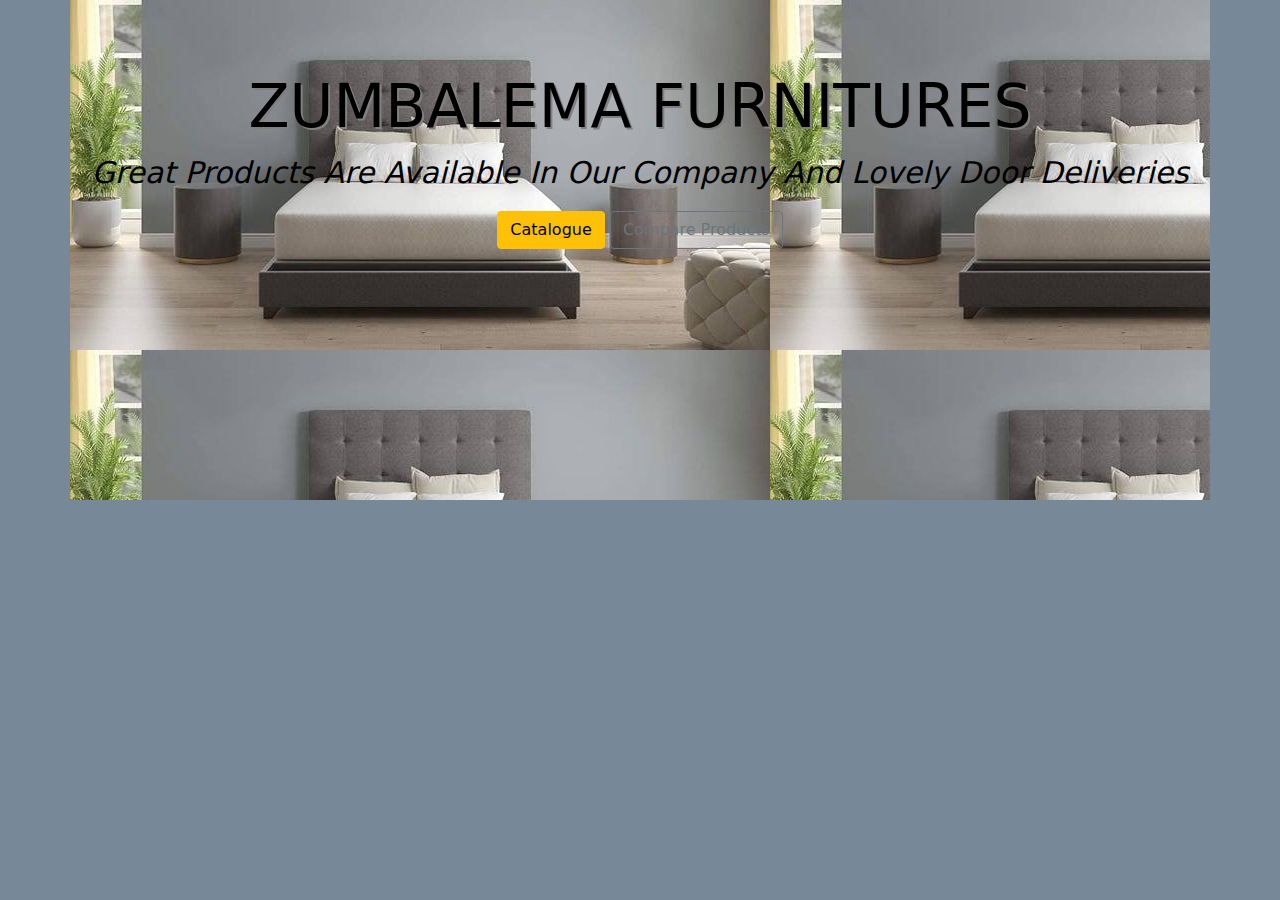
==== gallery.html @ 356736bc "Committing the buttons in gallery.html" ====
<!DOCTYPE html>
<html lang="en">
<head>
    <meta charset="UTF-8">
    <meta http-equiv="X-UA-Compatible" content="IE=edge">
    <meta name="viewport" content="width=device-width, initial-scale=1.0">
    <title>Purchases</title>
    <link rel="stylesheet" href="./css/bootstrap.min.css">
    <link rel="stylesheet" href="./css/styles.css">
</head>
<body>
    <!-- The navigation section  -->
    <div class="container firstBanner"> <br> <br>
        <h3>ZUMBALEMA FURNITURES</h3>
        <p>Great Products are available in our Company and lovely door deliveries</p>
        <a href="" class="btn btn-warning">Catalogue</a>
        <a href="" class="btn btn-outline-secondary">Compare Products</a>
    </div>
    <!-- Committing the buttons in gallery.html  -->

























    <script src="./js/bootstrap.bundle.min.js"></script>
    
</body>
</html>
---- css/styles.css ----
*{
    margin: 0;
    padding: 0;
    box-sizing: border-box;
}

body{
    background-color: lightslategray;
}

.container label{
    font-family: Cambria, Cochin, Georgia, Times, 'Times New Roman', serif;
    font-size: 30px;
    color: white;
    margin-right: 40px;
    text-shadow: 2px 2px blue;
}
/* The company logo section  */
.container img{
    width: 35px;
    height: 45px;
    margin-right: 100px;
}

/* The banner section  */
.firstBanner{
    text-align: center;
    background-image: url(../img/images\ -\ 2022-04-26T034838.396.jpeg);
    min-height: 500px;
    width: 100%;
    max-height: 680px;  
     
}

.firstBanner h3{
    font-size: 60px;
    color: black;
    margin-top: 2%; 
    text-shadow: 2px 2px grey;   
}
.firstBanner p{
    font-size: 30px;
    color: black;
    text-transform: capitalize;
    font-style: italic;
}

.container-fluid h3,p{
    color: black;
}
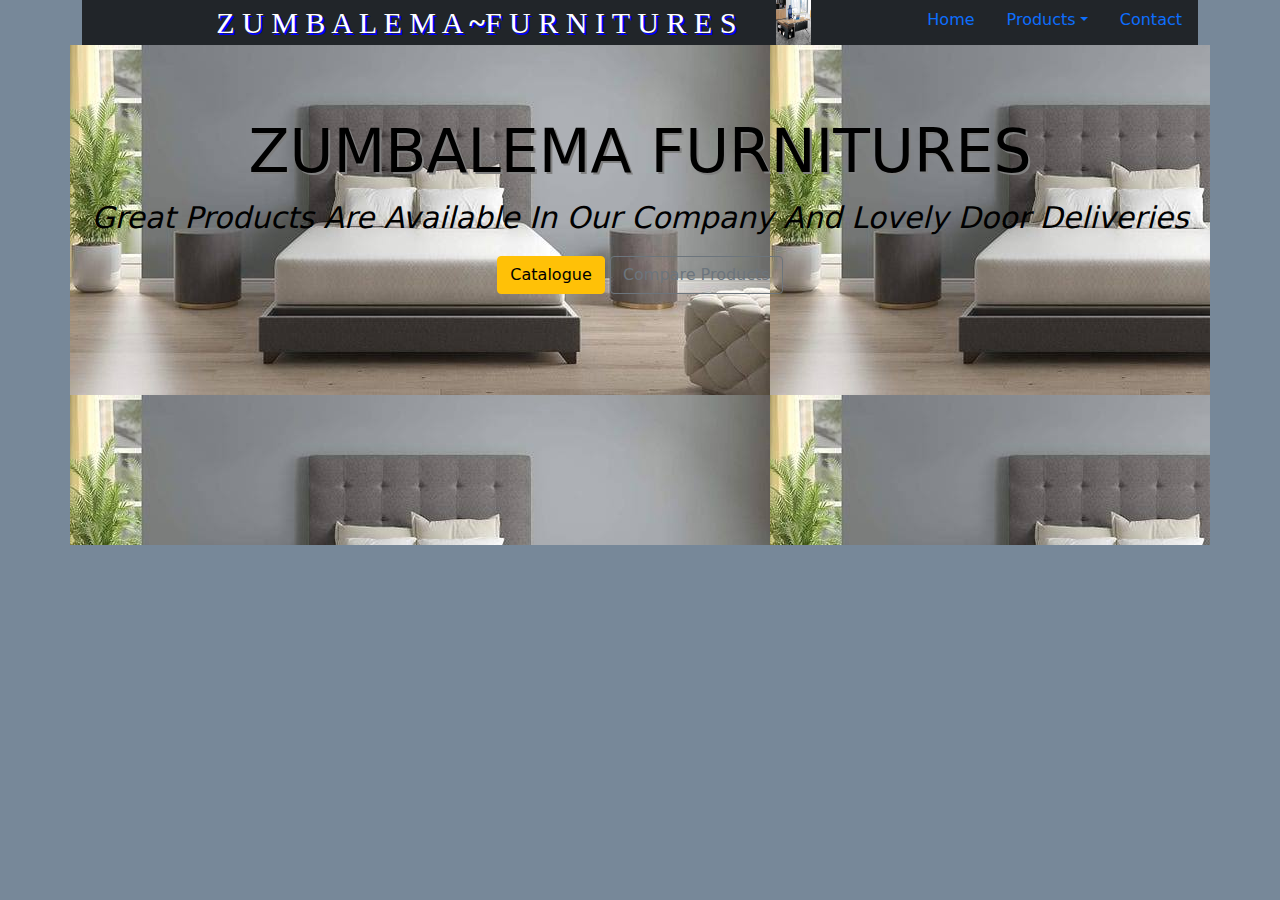
==== commit 9b80e028: "Done with the nav bar and banner" ====
--- a/gallery.html
+++ b/gallery.html
@@ -10,6 +10,28 @@
 </head>
 <body>
     <!-- The navigation section  -->
+    <div class="container">
+        <ul class="nav nav-pills justify-content-end bg-dark">
+        <label for="">Z U M B A L E M A <b>~</b>F U R N I T U R E S</label>
+        <img src="./img/images - 2022-04-26T035733.869(1).jpeg" alt="">
+            <li class="nav-item"><a href="./index.html" class="nav-link">Home</a></li> 
+            <li class="nav-item"><a href="" class="nav-link dropdown-toggle" data-bs-toggle="dropdown">Products</a>
+            <ul class="dropdown-menu bg-dark">
+                <li class="dropdown-item"><a href="" class="nav-link">Office Furnitures</a></li>
+                <li class="dropdown-item"><a href="" class="nav-link">Parlour Furnitures</a></li>
+                <li class="dropdown-item"><a href="" class="nav-link">Outdoor Furitures</a></li>
+            </ul>
+            </li>
+            <li><a href="" class="nav-link">Contact</a></li>
+
+        </ul>
+    </div>
+
+
+
+
+
+    <!-- The banner section  -->
     <div class="container firstBanner"> <br> <br>
         <h3>ZUMBALEMA FURNITURES</h3>
         <p>Great Products are available in our Company and lovely door deliveries</p>
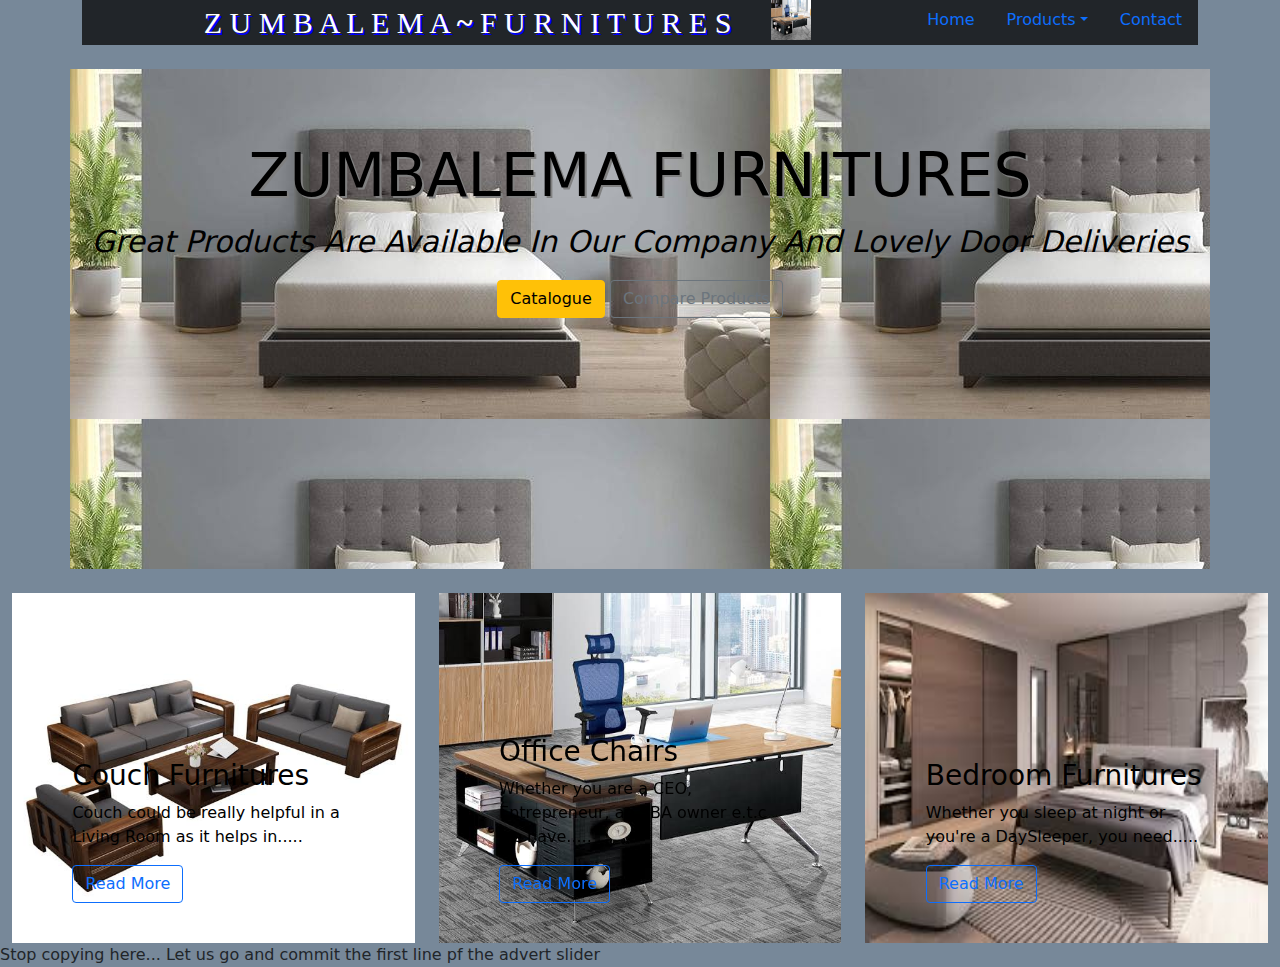
==== commit 71a14d2c: "The first line of the slider advert completed" ====
--- a/gallery.html
+++ b/gallery.html
@@ -6,13 +6,13 @@
     <meta name="viewport" content="width=device-width, initial-scale=1.0">
     <title>Purchases</title>
     <link rel="stylesheet" href="./css/bootstrap.min.css">
-    <link rel="stylesheet" href="./css/styles.css">
+    <link rel="stylesheet" href="./css/gallery.css">
 </head>
 <body>
     <!-- The navigation section  -->
     <div class="container">
         <ul class="nav nav-pills justify-content-end bg-dark">
-        <label for="">Z U M B A L E M A <b>~</b>F U R N I T U R E S</label>
+        <label for="">Z U M B A L E M A <b>~</b> F U R N I T U R E S</label>
         <img src="./img/images - 2022-04-26T035733.869(1).jpeg" alt="">
             <li class="nav-item"><a href="./index.html" class="nav-link">Home</a></li> 
             <li class="nav-item"><a href="" class="nav-link dropdown-toggle" data-bs-toggle="dropdown">Products</a>
@@ -25,23 +25,130 @@
             <li><a href="" class="nav-link">Contact</a></li>
 
         </ul>
-    </div>
+    </div> <br>
 
 
 
 
 
     <!-- The banner section  -->
-    <div class="container firstBanner"> <br> <br>
+    <div class="container fBanner"> <br> <br>
         <h3>ZUMBALEMA FURNITURES</h3>
         <p>Great Products are available in our Company and lovely door deliveries</p>
         <a href="" class="btn btn-warning">Catalogue</a>
         <a href="" class="btn btn-outline-secondary">Compare Products</a>
-    </div>
+    </div> <br>
     <!-- Committing the buttons in gallery.html  -->
 
+    <!-- The 3 column slide for advert  -->
 
+    <div class="container-fluid">
+        <div class="row">
+            <div class="col-md-4 col-sm-4 col-lg-4 col-xs-4">
+                <!-- Making a slider for the ads  -->
+                <div id="myCarousel" class="slide carousel" data-bs-ride="carousel">
+                    <div class="carousel-inner">
+                        <div class="carousel-item active">
+                            <!-- image one for slider  -->
+                            <img src="./img/images - 2022-04-26T034944.000.jpeg" class="bd-placeholder-img" alt="First" 
+                            width="100%" height="350px">
+                            <div class="container">
+                                <!-- The purpose of the carousel-caption is to put our text inside the slider rather than under it  -->
+                                <div class="carousel-caption text-start">
+                                    <h3>Couch Furnitures</h3>
+                                    <p>Couch could be really helpful in a Living Room as it helps in.....</p>
+                                    <button class="btn btn-outline-primary">Read More</button>
+                                </div>
+                            </div>
+                        </div>
+                        <div class="carousel-item">
+                            <!-- image one for slider  -->
+                            <img src="./img/images - 2022-04-26T035121.720.jpeg" class="bd-placeholder-img" alt="First" 
+                            width="100%" height="350px">
+                            <div class="container">
+                                <!-- The purpose of the carousel-caption is to put our text inside the slider rather than under it  -->
+                                <div class="carousel-caption text-end">
+                                    <h3>Couch Furnitures</h3>
+                                    <p>Couch could be really helpful in a Living Room as it helps in.....</p>
+                                    <button class="btn btn-outline-primary">Read More</button>
+                                </div>
+                            </div>
+                        </div>
 
+                    </div>
+                </div>
+            </div>
+            <div class="col-md-4 col-sm-4 col-lg-4 col-xs-4">
+                <!-- Making a slider for the ads  -->
+                <div id="myCarousel" class="slide carousel" data-bs-ride="carousel">
+                    <div class="carousel-inner">
+                        <div class="carousel-item active">
+                            <!-- image one for slider  -->
+                            <img src="./img/images - 2022-04-26T035733.869(1).jpeg" class="bd-placeholder-img" alt="First" 
+                            width="100%" height="350px">
+                            <div class="container">
+                                <!-- The purpose of the carousel-caption is to put our text inside the slider rather than under it  -->
+                                <div class="carousel-caption text-start">
+                                    <h3>Office Chairs</h3>
+                                    <p>Whether you are a CEO, Entrepreneur, an SBA owner e.t.c we have.....</p>
+                                    <button class="btn btn-outline-primary">Read More</button>
+                                </div>
+                            </div>
+                        </div>
+                        <div class="carousel-item">
+                            <!-- image one for slider  -->
+                            <img src="./img/photo-1526887593587-a307ea5d46b4.jpeg" class="bd-placeholder-img" alt="First" 
+                            width="100%" height="350px">
+                            <div class="container">
+                                <!-- The purpose of the carousel-caption is to put our text inside the slider rather than under it  -->
+                                <div class="carousel-caption text-end">
+                                    <h3>Office Chairs</h3>
+                                    <p>Whether you are a CEO, Entrepreneur, an SBA owner e.t.c we have.....</p>
+                                    <button class="btn btn-outline-primary">Read More</button>
+                                </div>
+                            </div>
+                        </div>
+
+                    </div>
+                </div>
+            </div>
+            <div class="col-md-4 col-sm-4 col-lg-4 col-xs-4">
+                <!-- Making a slider for the ads  -->
+                <div id="myCarousel" class="slide carousel" data-bs-ride="carousel">
+                    <div class="carousel-inner">
+                        <div class="carousel-item active">
+                            <!-- image one for slider  -->
+                            <img src="./img/images - 2022-04-26T034847.480.jpeg" class="bd-placeholder-img" alt="First" 
+                            width="100%" height="350px">
+                            <div class="container">
+                                <!-- The purpose of the carousel-caption is to put our text inside the slider rather than under it  -->
+                                <div class="carousel-caption text-start">
+                                    <h3>Bedroom Furnitures</h3>
+                                    <p>Whether you sleep at night or you're a DaySleeper, you need.....</p>
+                                    <button class="btn btn-outline-primary">Read More</button>
+                                </div>
+                            </div>
+                        </div>
+                        <div class="carousel-item">
+                            <!-- image one for slider  -->
+                            <img src="./img/images - 2022-04-26T035216.268.jpeg" class="bd-placeholder-img" alt="First" 
+                            width="100%" height="350px">
+                            <div class="container">
+                                <!-- The purpose of the carousel-caption is to put our text inside the slider rather than under it  -->
+                                <div class="carousel-caption text-end">
+                                    <h3>Bedroom Furnitures</h3>
+                                    <p>Whether you sleep at night or you're a DaySleeper, you need.....</p>
+                                    <button class="btn btn-outline-primary">Read More</button>
+                                </div>
+                            </div>
+                        </div>
+                    </div>
+                </div>
+            </div>
+            Stop copying here... Let us go and commit the first line pf the advert slider
+
+        </div>
+    </div>
 
 
 
--- a/css/gallery.css
+++ b/css/gallery.css
@@ -0,0 +1,53 @@
+*{
+    padding: 0;
+    margin: 0;
+    box-sizing: border-box;
+}
+body{
+    background-color: lightslategray ;
+}
+/* Styling the Company name  */
+
+.container label{
+    font-family: Cambria, Cochin, Georgia, Times, 'Times New Roman', serif;
+    font-size: 30px;
+    color: white;
+    margin-right: 40px;
+    text-shadow: 2px 2px blue;
+}
+
+/* The Company logo section  */
+.container img{
+    width: 40px;
+    height: 40px;
+    margin-right: 100px;
+}
+
+
+/* The second banner section in gallery  */
+
+.fBanner{
+    text-align: center;
+    background-image: url(../img/images\ -\ 2022-04-26T034838.396.jpeg);
+    min-height: 500px;
+    width: 100%;
+    max-height: 680px;
+    min-height: 500px;
+    width: 100%;
+}
+
+.fBanner h3{
+    font-size: 60px;
+    color: black;
+    margin-top: 2%;
+    text-shadow: 2px 2px grey;
+}
+.fBanner p{
+    font-size: 30px;
+    color: black;
+    text-transform: capitalize;
+    font-style: italic;
+}
+.container-fluid h3, p{
+    color: black;
+}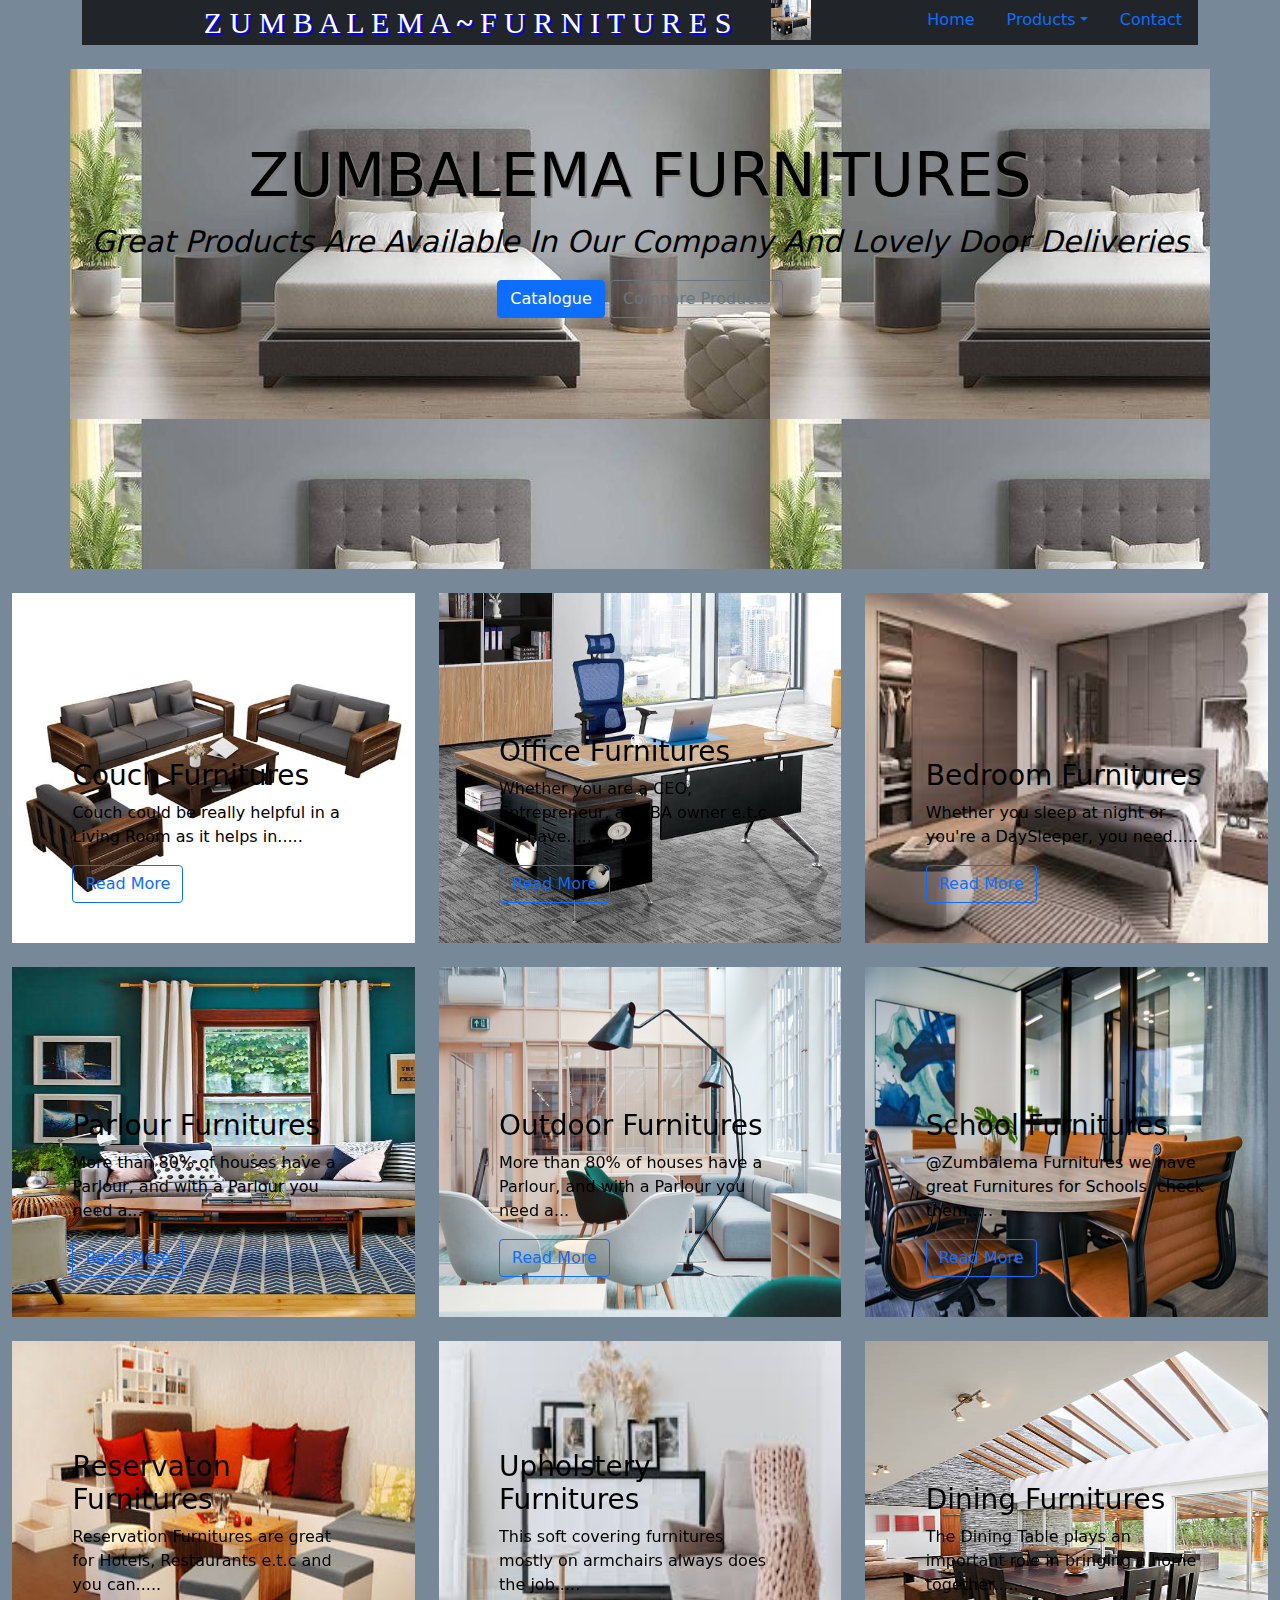
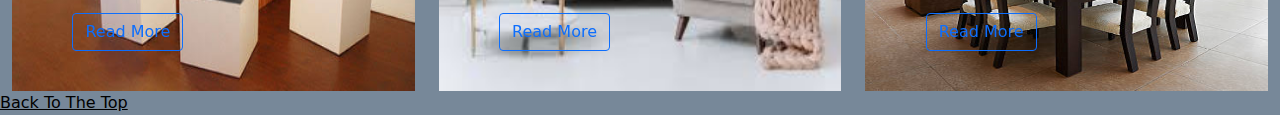
==== commit 64b6c730: "All the three 3 column sliders completed" ====
--- a/gallery.html
+++ b/gallery.html
@@ -1,5 +1,6 @@
 <!DOCTYPE html>
 <html lang="en">
+
 <head>
     <meta charset="UTF-8">
     <meta http-equiv="X-UA-Compatible" content="IE=edge">
@@ -8,19 +9,20 @@
     <link rel="stylesheet" href="./css/bootstrap.min.css">
     <link rel="stylesheet" href="./css/gallery.css">
 </head>
+
 <body>
     <!-- The navigation section  -->
     <div class="container">
         <ul class="nav nav-pills justify-content-end bg-dark">
-        <label for="">Z U M B A L E M A <b>~</b> F U R N I T U R E S</label>
-        <img src="./img/images - 2022-04-26T035733.869(1).jpeg" alt="">
-            <li class="nav-item"><a href="./index.html" class="nav-link">Home</a></li> 
+            <label for="">Z U M B A L E M A <b>~</b> F U R N I T U R E S</label>
+            <img src="./img/images - 2022-04-26T035733.869(1).jpeg" alt="">
+            <li class="nav-item"><a href="./index.html" class="nav-link">Home</a></li>
             <li class="nav-item"><a href="" class="nav-link dropdown-toggle" data-bs-toggle="dropdown">Products</a>
-            <ul class="dropdown-menu bg-dark">
-                <li class="dropdown-item"><a href="" class="nav-link">Office Furnitures</a></li>
-                <li class="dropdown-item"><a href="" class="nav-link">Parlour Furnitures</a></li>
-                <li class="dropdown-item"><a href="" class="nav-link">Outdoor Furitures</a></li>
-            </ul>
+                <ul class="dropdown-menu bg-dark">
+                    <li class="dropdown-item"><a href="./gallery.html" class="nav-link">Office Furnitures</a></li>
+                    <li class="dropdown-item"><a href="./gallery.html" class="nav-link">Parlour Furnitures</a></li>
+                    <li class="dropdown-item"><a href="./gallery.html" class="nav-link">Outdoor Furitures</a></li>
+                </ul>
             </li>
             <li><a href="" class="nav-link">Contact</a></li>
 
@@ -35,12 +37,12 @@
     <div class="container fBanner"> <br> <br>
         <h3>ZUMBALEMA FURNITURES</h3>
         <p>Great Products are available in our Company and lovely door deliveries</p>
-        <a href="" class="btn btn-warning">Catalogue</a>
+        <a href="" class="btn btn-primary">Catalogue</a>
         <a href="" class="btn btn-outline-secondary">Compare Products</a>
     </div> <br>
     <!-- Committing the buttons in gallery.html  -->
 
-    <!-- The 3 column slide for advert  -->
+    <!-- The first line slider. The 3 column slider for advert  -->
 
     <div class="container-fluid">
         <div class="row">
@@ -50,8 +52,8 @@
                     <div class="carousel-inner">
                         <div class="carousel-item active">
                             <!-- image one for slider  -->
-                            <img src="./img/images - 2022-04-26T034944.000.jpeg" class="bd-placeholder-img" alt="First" 
-                            width="100%" height="350px">
+                            <img src="./img/images - 2022-04-26T034944.000.jpeg" class="bd-placeholder-img" alt="First"
+                                width="100%" height="350px">
                             <div class="container">
                                 <!-- The purpose of the carousel-caption is to put our text inside the slider rather than under it  -->
                                 <div class="carousel-caption text-start">
@@ -62,9 +64,9 @@
                             </div>
                         </div>
                         <div class="carousel-item">
-                            <!-- image one for slider  -->
-                            <img src="./img/images - 2022-04-26T035121.720.jpeg" class="bd-placeholder-img" alt="First" 
-                            width="100%" height="350px">
+                            <!-- image two for slider  -->
+                            <img src="./img/images - 2022-04-26T035121.720.jpeg" class="bd-placeholder-img" alt="First"
+                                width="100%" height="350px">
                             <div class="container">
                                 <!-- The purpose of the carousel-caption is to put our text inside the slider rather than under it  -->
                                 <div class="carousel-caption text-end">
@@ -84,12 +86,12 @@
                     <div class="carousel-inner">
                         <div class="carousel-item active">
                             <!-- image one for slider  -->
-                            <img src="./img/images - 2022-04-26T035733.869(1).jpeg" class="bd-placeholder-img" alt="First" 
-                            width="100%" height="350px">
-                            <div class="container">
-                                <!-- The purpose of the carousel-caption is to put our text inside the slider rather than under it  -->
-                                <div class="carousel-caption text-start">
-                                    <h3>Office Chairs</h3>
+                            <img src="./img/images - 2022-04-26T035733.869(1).jpeg" class="bd-placeholder-img"
+                                alt="First" width="100%" height="350px">
+                            <div class="container">
+                                <!-- The purpose of the carousel-caption is to put our text inside the slider rather than under it  -->
+                                <div class="carousel-caption text-start">
+                                    <h3>Office Furnitures</h3>
                                     <p>Whether you are a CEO, Entrepreneur, an SBA owner e.t.c we have.....</p>
                                     <button class="btn btn-outline-primary">Read More</button>
                                 </div>
@@ -97,12 +99,12 @@
                         </div>
                         <div class="carousel-item">
                             <!-- image one for slider  -->
-                            <img src="./img/photo-1526887593587-a307ea5d46b4.jpeg" class="bd-placeholder-img" alt="First" 
-                            width="100%" height="350px">
-                            <div class="container">
-                                <!-- The purpose of the carousel-caption is to put our text inside the slider rather than under it  -->
-                                <div class="carousel-caption text-end">
-                                    <h3>Office Chairs</h3>
+                            <img src="./img/photo-1526887593587-a307ea5d46b4.jpeg" class="bd-placeholder-img"
+                                alt="First" width="100%" height="350px">
+                            <div class="container">
+                                <!-- The purpose of the carousel-caption is to put our text inside the slider rather than under it  -->
+                                <div class="carousel-caption text-end">
+                                    <h3>Office Furnitures</h3>
                                     <p>Whether you are a CEO, Entrepreneur, an SBA owner e.t.c we have.....</p>
                                     <button class="btn btn-outline-primary">Read More</button>
                                 </div>
@@ -118,8 +120,8 @@
                     <div class="carousel-inner">
                         <div class="carousel-item active">
                             <!-- image one for slider  -->
-                            <img src="./img/images - 2022-04-26T034847.480.jpeg" class="bd-placeholder-img" alt="First" 
-                            width="100%" height="350px">
+                            <img src="./img/images - 2022-04-26T034847.480.jpeg" class="bd-placeholder-img" alt="First"
+                                width="100%" height="350px">
                             <div class="container">
                                 <!-- The purpose of the carousel-caption is to put our text inside the slider rather than under it  -->
                                 <div class="carousel-caption text-start">
@@ -130,9 +132,9 @@
                             </div>
                         </div>
                         <div class="carousel-item">
-                            <!-- image one for slider  -->
-                            <img src="./img/images - 2022-04-26T035216.268.jpeg" class="bd-placeholder-img" alt="First" 
-                            width="100%" height="350px">
+                            <!-- image two for slider  -->
+                            <img src="./img/images - 2022-04-26T035216.268.jpeg" class="bd-placeholder-img" alt="First"
+                                width="100%" height="350px">
                             <div class="container">
                                 <!-- The purpose of the carousel-caption is to put our text inside the slider rather than under it  -->
                                 <div class="carousel-caption text-end">
@@ -145,11 +147,227 @@
                     </div>
                 </div>
             </div>
-            Stop copying here... Let us go and commit the first line pf the advert slider
+            <!-- Stop copying here... Let us go and commit the first line pf the advert slider -->
+
+        </div>
+    </div> <br>
+
+    <!-- The second line slider. The 3 column slider for advert -->
+
+    <div class="container-fluid">
+        <div class="row">
+            <div class="col-md-4 col-sm-4 col-lg-4 col-xs-4">
+                <!-- Making a slider for the ads  -->
+                <div id="myCarousel" class="slide carousel" data-bs-ride="carousel">
+                    <div class="carousel-inner">
+                        <div class="carousel-item active">
+                            <!-- image one for slider  -->
+                            <img src="./img/images - 2022-04-26T035345.121.jpeg" alt="" width="100%" height="350px">
+                            <div class="container">
+                                <div class="carousel-caption text-start">
+                                    <h3>Parlour Furnitures</h3>
+                                    <p>More than 80% of houses have a Parlour, and with a Parlour you need a...</p>
+                                    <button class="btn btn-outline-primary">Read More</button>
+
+                                </div>
+
+                            </div>
+                        </div>
+                        <div class="carousel-item">
+                            <!-- image two for slider  -->
+                            <img src="./img/images - 2022-04-26T034726.865.jpeg" alt="" width="100%" height="350px">
+                            <div class="container">
+                                <div class="carousel-caption text-end">
+                                    <h3>Parlour Furnitures</h3>
+                                    <p>More than 80% of houses have a Parlour, and with a Parlour you need a...</p>
+                                    <button class="btn btn-outline-primary">Read More</button>
+
+                                </div>
+
+                            </div>
+                        </div>
+                    </div>
+                </div>
+            </div>
+            <div class="col-md-4 col-sm-4 col-lg-4 col-xs-4">
+                <!-- Making a slider for the ads  -->
+                <div id="myCarousel" class="slide carousel" data-bs-ride="carousel">
+                    <div class="carousel-inner">
+                        <div class="carousel-item active">
+                            <!-- image one for slider  -->
+                            <img src="./img/photo-1524758631624-e2822e304c36.jpeg" alt="" width="100%" height="350px">
+                            <div class="container">
+                                <div class="carousel-caption text-start">
+                                    <h3>Outdoor Furnitures</h3>
+                                    <p>More than 80% of houses have a Parlour, and with a Parlour you need a...</p>
+                                    <button class="btn btn-outline-primary">Read More</button>
+
+                                </div>
+
+                            </div>
+                        </div>
+                        <div class="carousel-item">
+                            <!-- image two for slider  -->
+                            <img src="./img/istockphoto-1073671932-612x612.jpg" alt="" width="100%" height="350px">
+                            <div class="container">
+                                <div class="carousel-caption text-end">
+                                    <h3>Outdoor Furnitures</h3>
+                                    <p>Do you want to spend time outdoors with some Friends and Family, we can help
+                                        you......</p>
+                                    <button class="btn btn-outline-primary">Read More</button>
+                                </div>
+                            </div>
+                        </div>
+                    </div>
+                </div>
+            </div>
+            <div class="col-md-4 col-sm-4 col-lg-4 col-xs-4">
+                <!-- Making a slider for the ads  -->
+                <div id="myCarousel" class="slide carousel" data-bs-ride="carousel">
+                    <div class="carousel-inner">
+                        <div class="carousel-item active">
+                            <!-- image one for slider  -->
+                            <img src="./img/photo-1571624436279-b272aff752b5.jpeg" alt="" width="100%" height="350px">
+                            <div class="container">
+                                <div class="carousel-caption text-start">
+                                    <h3>School Furnitures</h3>
+                                    <p>@Zumbalema Furnitures we have great Furnitures for Schools, check them.....</p>
+                                    <button class="btn btn-outline-primary">Read More</button>
+
+                                </div>
+
+                            </div>
+                        </div>
+                        <div class="carousel-item">
+                            <!-- image two for slider  -->
+                            <img src="./img/photo-1520032525096-7bd04a94b5a4.jpeg" alt="" width="100%" height="350px">
+                            <div class="container">
+                                <div class="carousel-caption text-end">
+                                    <h3>School Furnitures</h3>
+                                    <p>@Zumbalema Furnitures we have great Furnitures for Schools, check them.....</p>
+                                    <button class="btn btn-outline-primary">Read More</button>
+                                </div>
+                            </div>
+                        </div>
+                    </div>
+                </div>
+            </div>
+
+        </div>
+
+    </div> <br>
+
+    <!-- The third slider. The 3-column slider advert  -->
+
+    <div class="container-fluid">
+        <div class="row">
+            <div class="col-md-4 col-sm-4 col-lg-sm col-xs-4">
+                <!-- Making a slider for the ads  -->
+                <div id="myCarousel" class="slide carousel" data-bs-ride="carousel">
+                    <div class="carousel-inner">
+                        <div class="carousel-item active">
+                            <!-- image one for slider  -->
+                            <img src="./img/images - 2022-04-26T034643.962.jpeg" alt="" width="100%" height="350px">
+                            <div class="container">
+                                <div class="carousel-caption text-start">
+                                    <h3>Reservaton Furnitures</h3>
+                                    <p>Reservation Furnitures are great for Hotels, Restaurants e.t.c and you can.....
+                                    </p>
+                                    <button class="btn btn-outline-primary">Read More</button>
+                                </div>
+                            </div>
+                        </div>
+                        <div class="carousel-item">
+                            <!-- image one for slider  -->
+                            <img src="./img/istockphoto-999661220-612x612.jpg" alt="" width="100%" height="350px">
+                            <div class="container">
+                                <div class="carousel-caption text-end">
+                                    <h3>Reservaton Furnitures</h3>
+                                    <p>Reservation Furnitures are great for Hotels, Restaurants e.t.c and you can.....
+                                    </p>
+                                    <button class="btn btn-outline-primary">Read More</button>
+                                </div>
+                            </div>
+                        </div>
+
+                    </div>
+
+                </div>
+
+            </div>
+            <div class="col-md-4 col-sm-4 col-lg-sm col-xs-4">
+                <!-- Making a slider for the ads  -->
+                <div id="myCarousel" class="slide carousel" data-bs-ride="carousel">
+                    <div class="carousel-inner">
+                        <div class="carousel-item active">
+                            <!-- image one for slider  -->
+                            <img src="./img/images - 2022-04-26T034807.278.jpeg" alt="" width="100%" height="350px">
+                            <div class="container">
+                                <div class="carousel-caption text-start">
+                                    <h3>Upholstery Furnitures</h3>
+                                    <p>This soft covering furnitures mostly on armchairs always does the job.....</p>
+                                    <button class="btn btn-outline-primary">Read More</button>
+                                </div>
+                            </div>
+                        </div>
+                        <div class="carousel-item">
+                            <!-- image one for slider  -->
+                            <img src="./img/images - 2022-04-26T041356.693.jpeg" alt="" width="100%" height="350px">
+                            <div class="container">
+                                <div class="carousel-caption text-end">
+                                    <h3>Upholstery Furnitures</h3>
+                                    <p>This soft covering furnitures mostly on armchairs always does the job.....</p>
+                                    <button class="btn btn-outline-primary">Read More</button>
+                                </div>
+                            </div>
+                        </div>
+
+                    </div>
+
+                </div>
+
+            </div>
+            <div class="col-md-4 col-sm-4 col-lg-sm col-xs-4">
+                <!-- Making a slider for the ads  -->
+                <div id="myCarousel" class="slide carousel" data-bs-ride="carousel">
+                    <div class="carousel-inner">
+                        <div class="carousel-item active">
+                            <!-- image one for slider  -->
+                            <img src="./img/istockphoto-466012307-612x612.jpg" alt="" width="100%" height="350px">
+                            <div class="container">
+                                <div class="carousel-caption text-start">
+                                    <h3>Dining Furnitures</h3>
+                                    <p>The Dining Table plays an important role in bringing a home together.....</p>
+                                    <button class="btn btn-outline-primary">Read More</button>
+                                </div>
+                            </div>
+                        </div>
+                        <div class="carousel-item">
+                            <!-- image one for slider  -->
+                            <img src="./img/images - 2022-04-26T041425.773.jpeg" alt="" width="100%" height="350px">
+                            <div class="container">
+                                <div class="carousel-caption text-end">
+                                    <h3>Dining Furnitures</h3>
+                                    <p>The Dining Table plays an important role in bringing a home together....</p>
+                                    <button class="btn btn-outline-primary">Read More</button>
+                                </div>
+                            </div>
+                        </div>
+
+                    </div>
+
+                </div>
+
+            </div>
+
+
+
 
         </div>
     </div>
 
+    <a href="./gallery.html">Back To The Top</a>
+
 
 
 
@@ -172,6 +390,7 @@
 
 
     <script src="./js/bootstrap.bundle.min.js"></script>
-    
+
 </body>
+
 </html>--- a/css/gallery.css
+++ b/css/gallery.css
@@ -50,4 +50,8 @@
 }
 .container-fluid h3, p{
     color: black;
+}
+
+a{
+    color: black;
 }